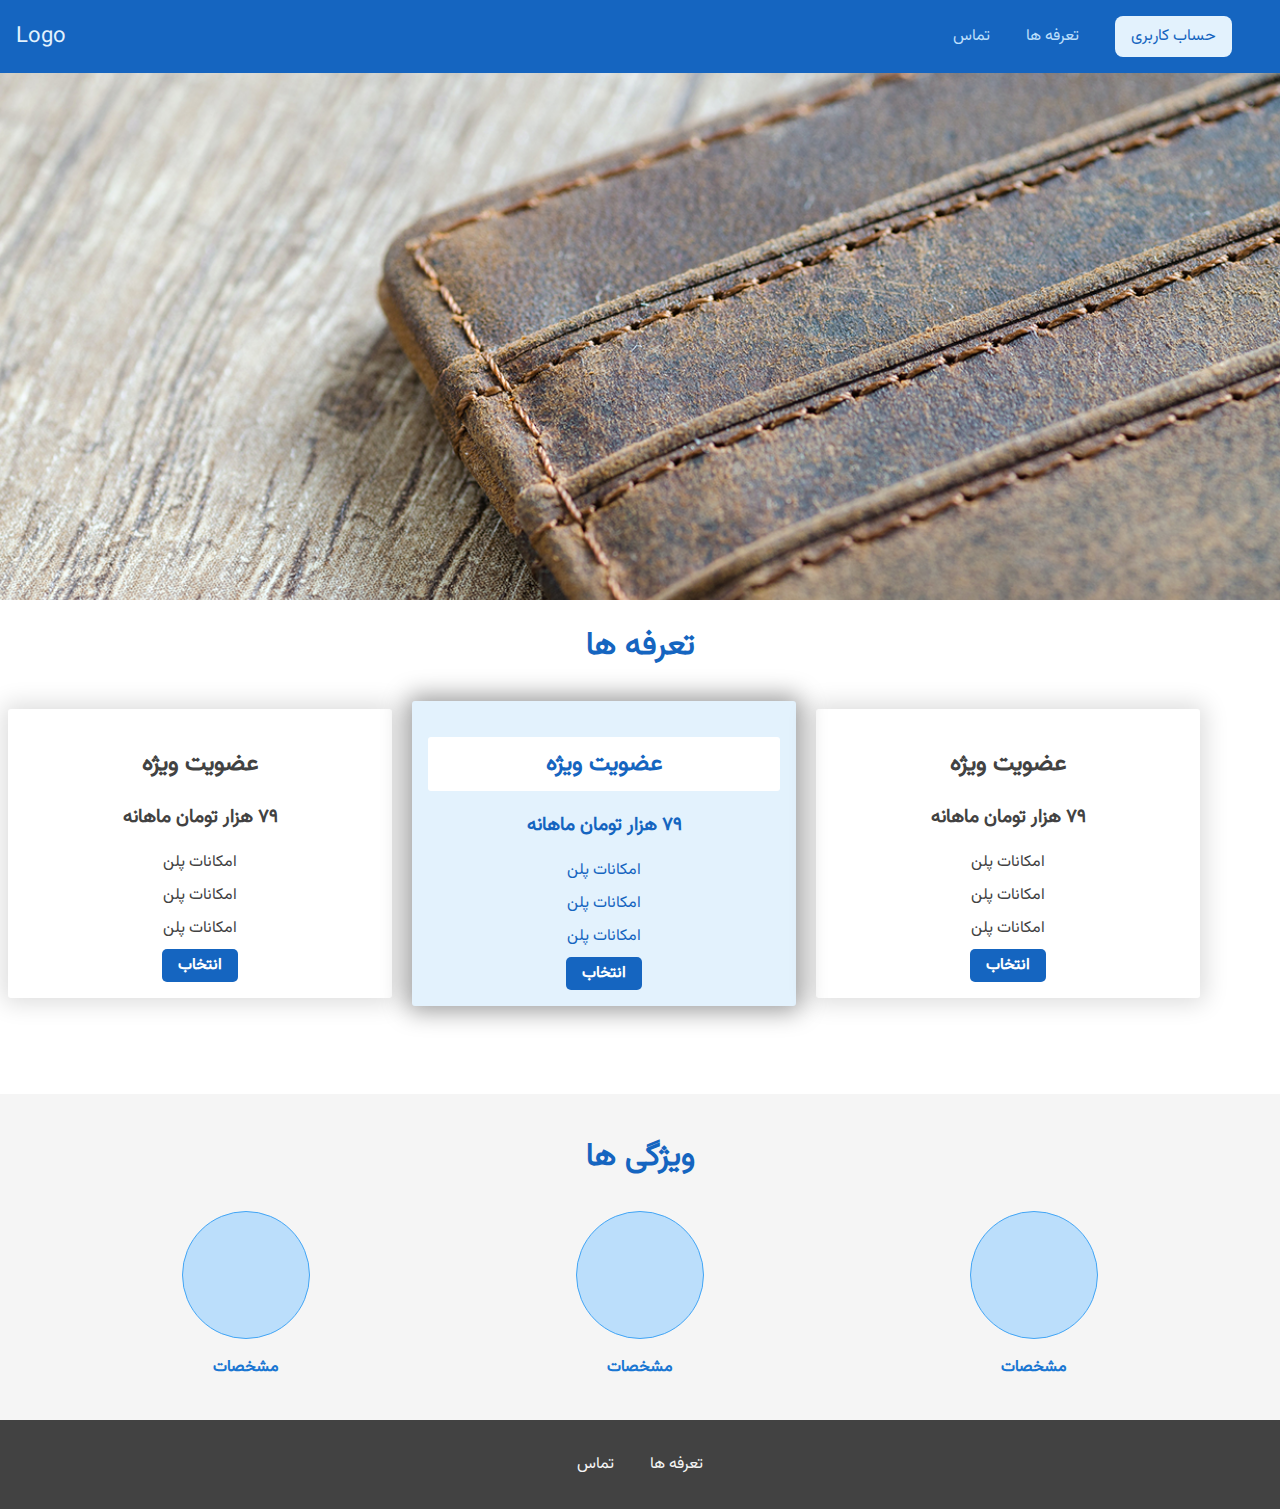
==== index.html @ eec28895 "fixed bg for plans page and added badge elelment to the plan offers" ====
<!DOCTYPE html>

<html>
    <head>
        <link rel="stylesheet" href="/style/shared.css">
        <link rel="stylesheet" href="/style/mian.css">
        <title>Web App</title>
    </head>
    <body>
        <header class="main-header">
            <div>
                <a href="#" class="main-header__logo">
                    Logo
                </a>
            </div>
            <nav class="main-nav">
                <ul class="main-nav__items">
                    <li class="main-nav__item">
                        <a href="#">تماس</a>  
                    </li>
                    <li class="main-nav__item">
                        <a href="/page/plans/index.html">تعرفه ها</a>
                    </li>
                    <li class="main-nav__item main-nav__item--acount">
                        <a href="#">حساب کاربری</a>  
                    </li>
                </ul>
            </nav>
        </header>
        <main>

        </main>
        <main>
            <section id="overview"></section>
            <section id="plans">
                <h1 class="section-title">تعرفه ها</h1>
                <div class="plan__list">
                    <article class="plan">
                        <h2 class="plan__title">عضویت ویژه</h2>
                        <h3 class="plan__price">79 هزار تومان ماهانه</h3>
                        <ul class="plan__features">
                            <li class="plan__feature">امکانات پلن</li>
                            <li class="plan__feature">امکانات پلن</li>
                            <li class="plan__feature">امکانات پلن</li>
                        </ul>
                        <div>
                            <button class="plan__btn">انتخاب</button>
                        </div>
                    </article>
                    <article class="plan plan__highlighted">
                        <h2 class="plan__title--highlighted">عضویت ویژه</h2>
                        <h3 class="plan__price">79 هزار تومان ماهانه</h3>
                        <ul class="plan__features">
                            <li class="plan__feature">امکانات پلن</li>
                            <li class="plan__feature">امکانات پلن</li>
                            <li class="plan__feature">امکانات پلن</li>
                        </ul>
                        <div>
                            <button class="plan__btn">انتخاب</button>
                        </div>
                    </article>
                    <article class="plan">
                        <h2 class="plan__title">عضویت ویژه</h2>
                        <h3 class="plan__price">79 هزار تومان ماهانه</h3>
                        <ul class="plan__features">
                            <li class="plan__feature">امکانات پلن</li>
                            <li class="plan__feature">امکانات پلن</li>
                            <li class="plan__feature">امکانات پلن</li>
                        </ul>
                        <div>
                            <button class="plan__btn">انتخاب</button>
                        </div>
                    </article>
                </div>
            </section>
            <section id="features">
                <h1 class="section-title">ویژگی ها</h1>
                <ul class="features__list">
                    <li class="features__list--element">
                        <div class="features__image">

                        </div>
                        <p class="features__description">
                            مشخصات
                        </p>
                    </li>
                    <li class="features__list--element">
                        <div class="features__image">

                        </div>
                        <p class="features__description">
                            مشخصات
                        </p>
                    </li>
                    <li class="features__list--element">
                        <div class="features__image">

                        </div>
                        <p class="features__description">
                            مشخصات
                        </p>
                    </li>
                </ul>
            </section>
        </main>
        <footer class="main-footer">
            <nav>
                <ul class="main-footer__links">
                    <li class="main-footer__link">
                        <a href="#">تماس</a>
                    </li>
                    <li class="main-footer__link">
                        <a href="#">تعرفه ها</a>
                    </li>
                </ul>
            </nav>
        </footer>
    </body>
</html>
---- style/shared.css ----
* {
    box-sizing: border-box;
}


@font-face {
    font-family: 'Vazir-FD';
    src: url('../font/Vazirmatn-FD-Regular.woff2');
}

body {
    font-family: Vazir-FD;
    margin: 0;
}
.main-header {
    width: 100%;
    background: #1565c0;
    padding: 8px 16px;
    position: fixed;
    top: 0;
    z-index: 1;
}

.main-header > div {
    display: inline-block;
    vertical-align: middle;
}

.main-header__logo {
    color: #e3f2fd;
    text-decoration: none;
    font-size: 22px;
}

.main-nav {
    display: inline-block;
    width: calc(100% - 70px);
    text-align: right;
    vertical-align: middle;
}

.mane-nav__items {
    margin: 0;
    padding: 0;
    list-style: none;
}

.main-nav__item {
    display: inline-block;
    margin: 0px 16px;
}

.main-nav__item a {
    color: #bbdefb;
    text-decoration: none;
}

.main-nav__item a:hover, 
.main-nav__item a:active {
    color: white;
}

.main-nav__item--acount a {
    background: #e3f2fd;
    color: #1565c0;
    padding: 8px 16px;
    border-radius: 8px;
}

.main-nav__item--acount a:hover, 
.main-nav__item--acount a:active {
    color: #1565c0;
}

.main-footer {
    background: #424242;
    padding: 32px;
}

.main-footer__links {
    list-style: none;
    margin: 0;
    padding: 0;
    text-align: center;
}

.main-footer__link {
    display: inline-block;
    margin: 0 16px;
}

.main-footer__link a { 
    color: #f5f5f5;
    text-decoration: none;
}

.main-footer__link a:hover,
.main-footer__link a:active {
    color: #e0e0e0;
}
---- style/mian.css ----
#overview {
    width: 100%;
    height: 600px;
    background-image: url(../image/Wallet.png);
    background-position-x: center;
    background-size: cover;
}





.section-title {
    color: #1565c0;
    text-align: center;
}

.plan {
    width: 30%;
    display: inline-block;
    margin: 8px;
    padding: 16px;
    text-align: center;
    vertical-align: middle;
    color: #424242;
    box-shadow: 0 0 25px 5px rgba(0, 0, 0, 0.14);
    direction: rtl;
    border-radius: 3px;
}

.plan__highlighted {
    background: #e3f2fd;
    color: #1565c0;
    box-shadow: 0 0 25px 5px rgba(0, 0, 0, 0.4);
}

.plan__title--highlighted {
    background: #ffffff;
    padding: 8px;
    border-radius: 3px;
}

.plan__features {
    list-style: none;
    margin: 0;
    padding: 0;
}

.plan__feature {
    margin: 8px 0;
}

.plan__btn {
    background: #1565c0;
    color: white;
    font: inherit;
    border: none;
    padding: 4px 16px;
    border-radius: 5px;
    font-weight: bold;
    outline: none;
}

#features {
    background: #f5f5f5;
    margin-top: 80px;
    padding: 16px;
}

#feature .section-title {
    margin: 32px;
}

.features__list {
    text-align: center;
    list-style: none;
    margin: 0;
    padding: 0;
}

.features__list--element {
    display: inline-block;
    width: 30%;
    padding: 0px 16px;
    margin: 8px;
}

.features__description {
    text-align: center;
    vertical-align: middle;
    font-weight: bold;
    color: #1976d2;
    font-size: 18;
}

.features__image {
    background: #bbdefb;
    width: 128px;
    height: 128px;
    border: 1px solid #42a5f5;
    border-radius: 50%;
    margin: auto;
}
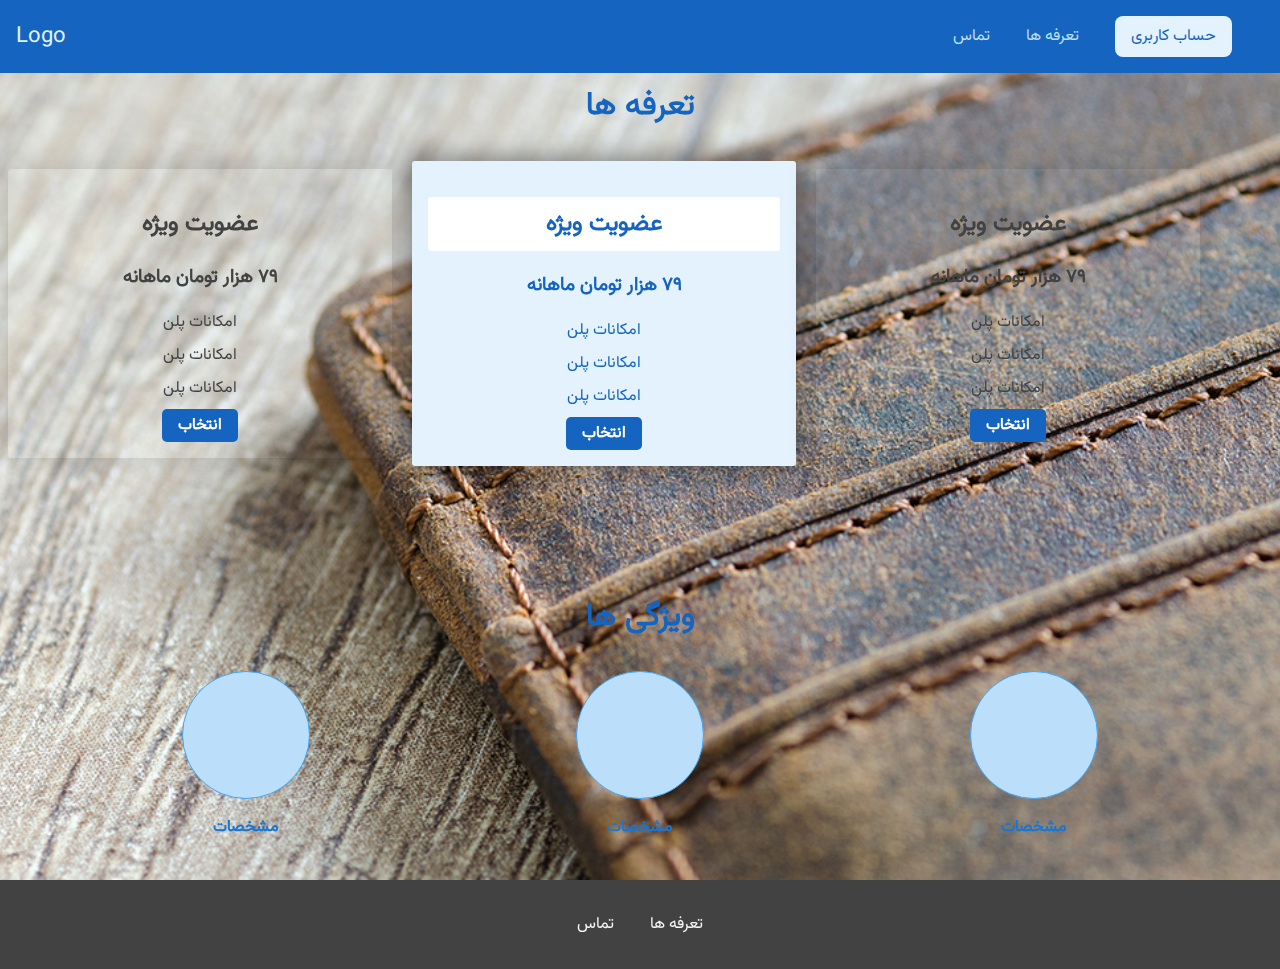
==== commit badd49d1: "made background global and fixed header spacing problem" ====
--- a/index.html
+++ b/index.html
@@ -1,6 +1,7 @@
 <!DOCTYPE html>
 
 <html>
+    <div class="background"></div>
     <head>
         <link rel="stylesheet" href="/style/shared.css">
         <link rel="stylesheet" href="/style/mian.css">
@@ -28,10 +29,7 @@
             </nav>
         </header>
         <main>
-
-        </main>
-        <main>
-            <section id="overview"></section>
+            <div class="main-header__push-down"></div>
             <section id="plans">
                 <h1 class="section-title">تعرفه ها</h1>
                 <div class="plan__list">
--- a/style/shared.css
+++ b/style/shared.css
@@ -6,6 +6,25 @@
 @font-face {
     font-family: 'Vazir-FD';
     src: url('../font/Vazirmatn-FD-Regular.woff2');
+}
+
+
+
+.background {
+    background: url("../../image/Wallet.png");        
+    width: 100%;
+    height: 1080px;
+    background-repeat: no-repeat;
+    position: fixed;
+    background-position-x: center;
+    background-size: cover;
+    z-index: -1;
+
+}
+
+.main-header__push-down {
+    
+    padding: 30px;
 }
 
 body {
--- a/style/mian.css
+++ b/style/mian.css
@@ -1,10 +1,4 @@
-#overview {
-    width: 100%;
-    height: 600px;
-    background-image: url(../image/Wallet.png);
-    background-position-x: center;
-    background-size: cover;
-}
+
 
 
 
@@ -62,7 +56,7 @@
 }
 
 #features {
-    background: #f5f5f5;
+    background-: #f5f5f5;
     margin-top: 80px;
     padding: 16px;
 }
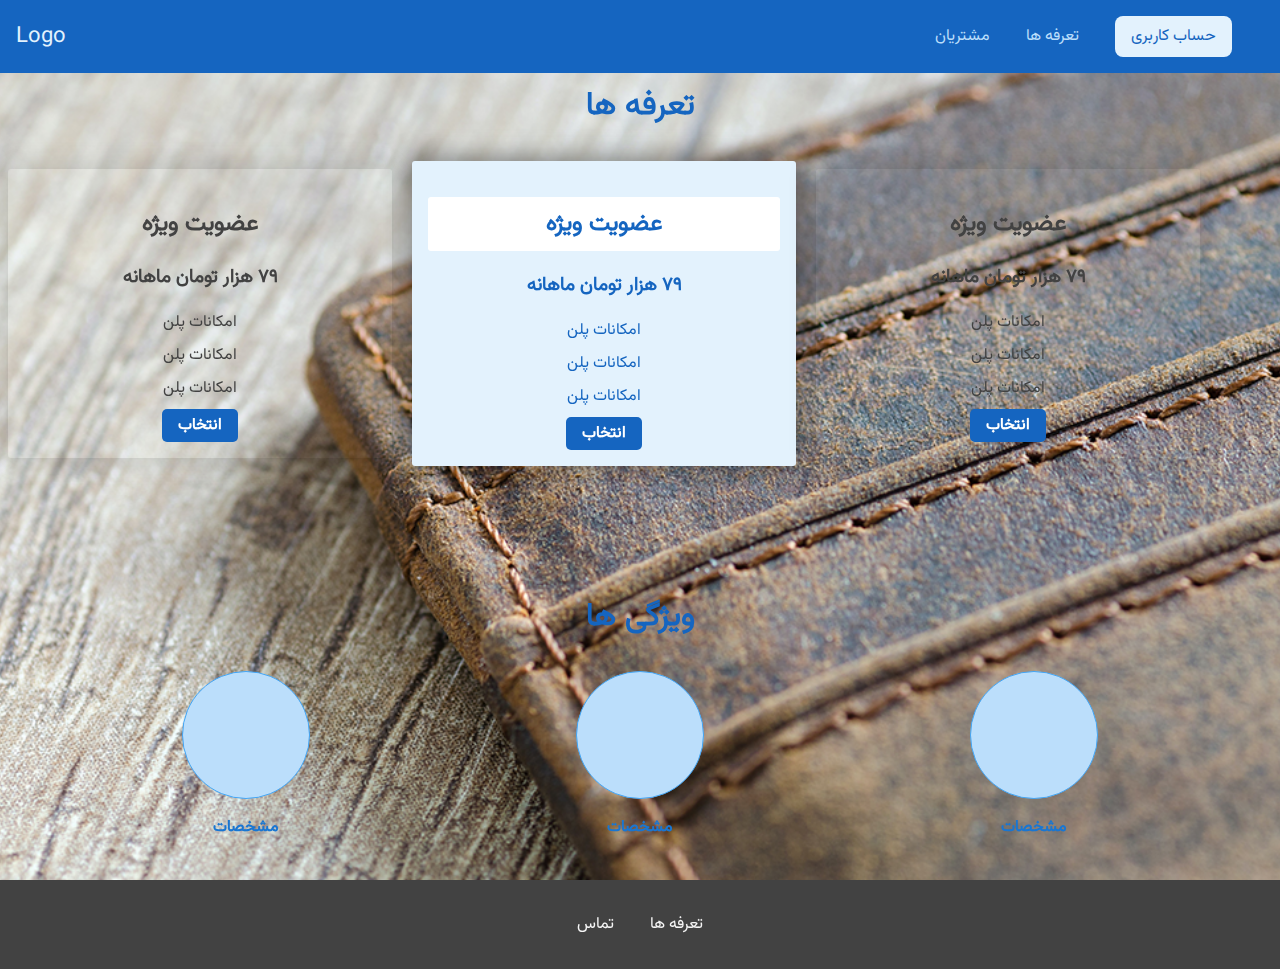
==== commit 15ad23b9: "added customers page + some content in it // changed header acordingly" ====
--- a/index.html
+++ b/index.html
@@ -10,14 +10,14 @@
     <body>
         <header class="main-header">
             <div>
-                <a href="#" class="main-header__logo">
+                <a href="/index.html" class="main-header__logo">
                     Logo
                 </a>
             </div>
             <nav class="main-nav">
                 <ul class="main-nav__items">
                     <li class="main-nav__item">
-                        <a href="#">تماس</a>  
+                        <a href="/page/customers/index.html">مشتریان</a>  
                     </li>
                     <li class="main-nav__item">
                         <a href="/page/plans/index.html">تعرفه ها</a>
--- a/style/shared.css
+++ b/style/shared.css
@@ -1,7 +1,6 @@
 * {
     box-sizing: border-box;
 }
-
 
 @font-face {
     font-family: 'Vazir-FD';
@@ -20,11 +19,6 @@
     background-size: cover;
     z-index: -1;
 
-}
-
-.main-header__push-down {
-    
-    padding: 30px;
 }
 
 body {
--- a/style/mian.css
+++ b/style/mian.css
@@ -1,8 +1,7 @@
 
-
-
-
-
+main {
+    padding-top: 60px;
+}
 
 .section-title {
     color: #1565c0;
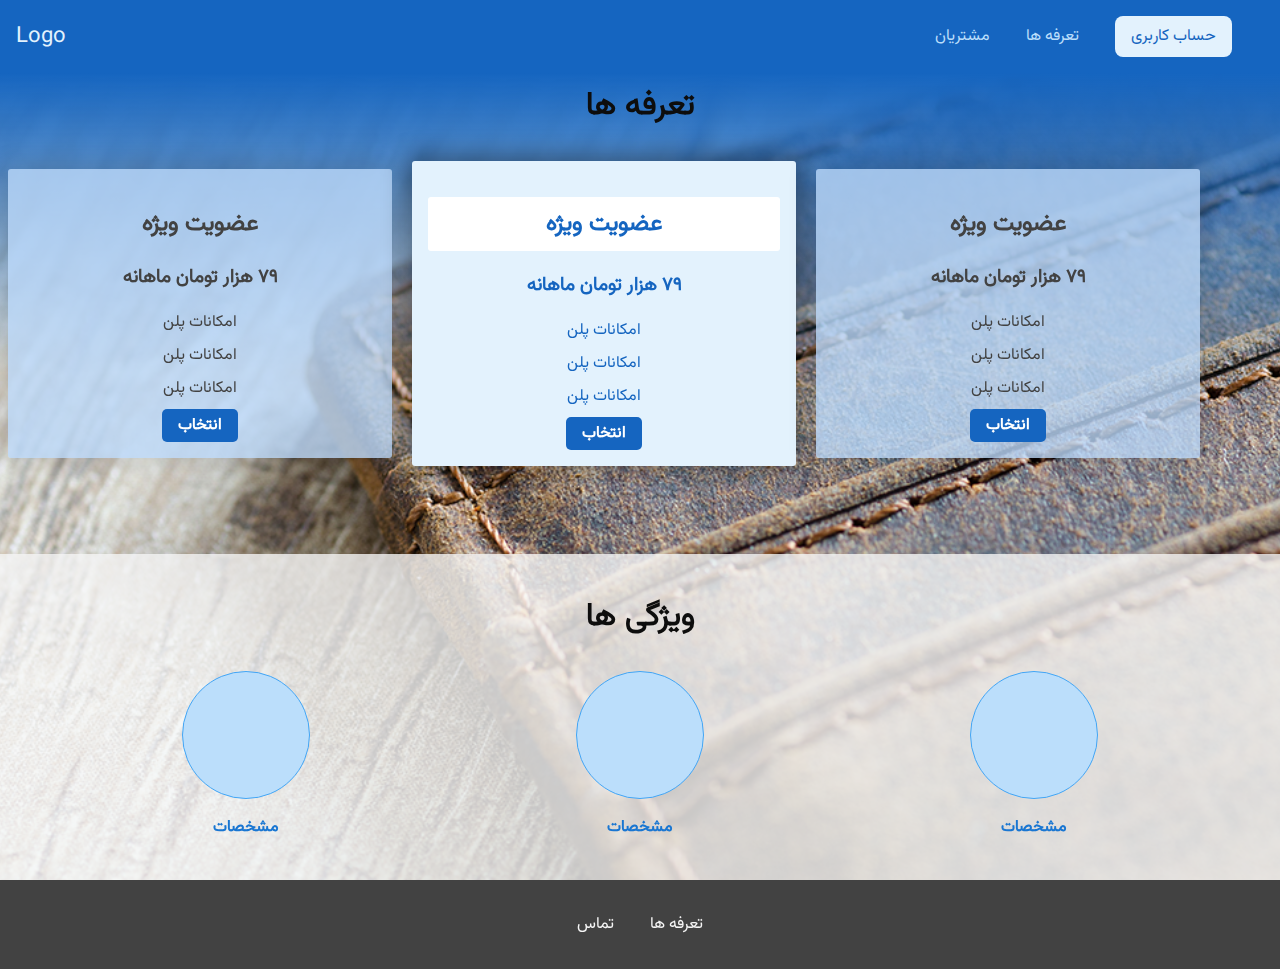
==== commit ab4d27bb: "added linear-gradient to background and changed colors accordingly" ====
--- a/index.html
+++ b/index.html
@@ -2,6 +2,7 @@
 
 <html>
     <div class="background"></div>
+    <div class="background__gradient"></div>
     <head>
         <link rel="stylesheet" href="/style/shared.css">
         <link rel="stylesheet" href="/style/mian.css">
--- a/style/shared.css
+++ b/style/shared.css
@@ -7,10 +7,8 @@
     src: url('../font/Vazirmatn-FD-Regular.woff2');
 }
 
-
-
 .background {
-    background: url("../../image/Wallet.png");        
+    background: url("../../image/Wallet.png");
     width: 100%;
     height: 1080px;
     background-repeat: no-repeat;
@@ -18,7 +16,15 @@
     background-position-x: center;
     background-size: cover;
     z-index: -1;
+}
 
+.background__gradient {
+    position: fixed;
+    top: 73px;
+    width: 100%;
+    height: 300px;
+    background-image: linear-gradient(0deg, rgba(0,0,0,0), rgba(21, 101, 192, 1));
+    z-index: 0;
 }
 
 body {
@@ -31,7 +37,7 @@
     padding: 8px 16px;
     position: fixed;
     top: 0;
-    z-index: 1;
+    z-index: 2;
 }
 
 .main-header > div {
--- a/style/mian.css
+++ b/style/mian.css
@@ -3,8 +3,13 @@
     padding-top: 60px;
 }
 
+#plans {
+    position: relative;
+    z-index: 1;
+}
+
 .section-title {
-    color: #1565c0;
+    color: #0d0d0d;
     text-align: center;
 }
 
@@ -19,6 +24,8 @@
     box-shadow: 0 0 25px 5px rgba(0, 0, 0, 0.14);
     direction: rtl;
     border-radius: 3px;
+    background: rgba(186, 215, 247, 0.8);
+
 }
 
 .plan__highlighted {
@@ -55,7 +62,7 @@
 }
 
 #features {
-    background-: #f5f5f5;
+    background: rgba(245, 245, 245, 0.8);
     margin-top: 80px;
     padding: 16px;
 }
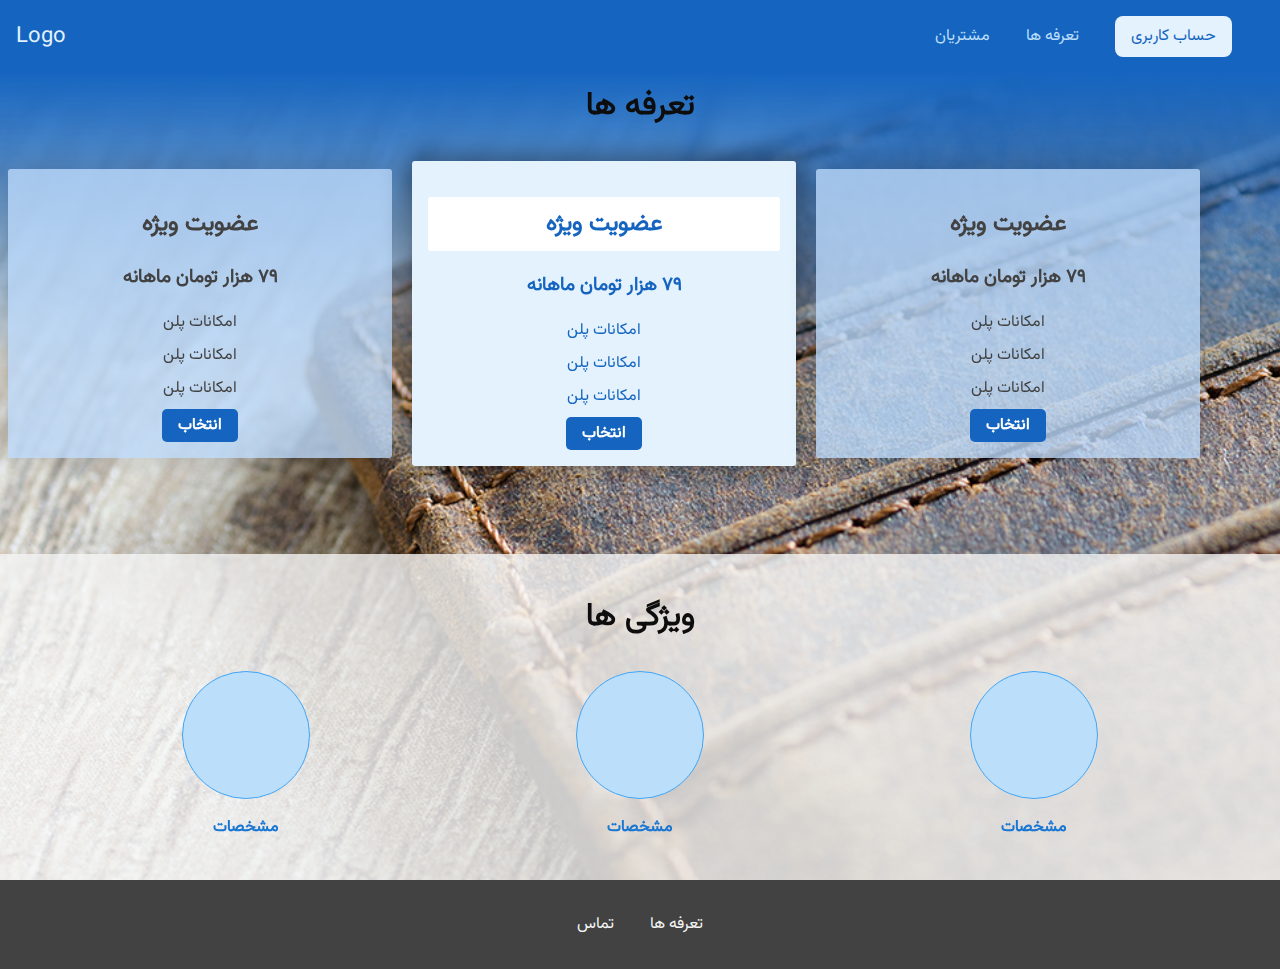
==== commit 392116c3: "added modal elements for main page purchase" ====
--- a/index.html
+++ b/index.html
@@ -9,6 +9,16 @@
         <title>Web App</title>
     </head>
     <body>
+        <div class="backdrop"></div>
+        <div class="modal">
+            <h1 class="modal__title">عنوان</h1>
+            <div class="modal__actions">
+                <a href="#" class="modal__action">ثبت سفارش</a>
+                <button class="modal__action modal__action--negative">
+                    انصراف
+                </button>
+            </div>
+        </div>
         <header class="main-header">
             <div>
                 <a href="/index.html" class="main-header__logo">
--- a/style/shared.css
+++ b/style/shared.css
@@ -8,22 +8,19 @@
 }
 
 .background {
-    background: url("../../image/Wallet.png");
+    background: url("../../image/Wallet.png") center/cover no-repeat;
     width: 100%;
-    height: 1080px;
-    background-repeat: no-repeat;
+    height: 67.5rem;
     position: fixed;
-    background-position-x: center;
-    background-size: cover;
     z-index: -1;
 }
 
 .background__gradient {
     position: fixed;
-    top: 73px;
+    top: 4.5625rem;
     width: 100%;
-    height: 300px;
-    background-image: linear-gradient(0deg, rgba(0,0,0,0), rgba(21, 101, 192, 1));
+    height: 18.75rem;
+    background: linear-gradient(0deg, rgba(0,0,0,0), rgba(21, 101, 192, 1));
     z-index: 0;
 }
 
@@ -31,10 +28,22 @@
     font-family: Vazir-FD;
     margin: 0;
 }
+
+.backdrop {
+    position: fixed;
+    top: 0;
+    left: 0;
+    display: none;
+    z-index: 100;
+    width: 100vw;
+    height: 100vh;
+    background: rgba(0, 0, 0, 0.5);
+}
+
 .main-header {
     width: 100%;
     background: #1565c0;
-    padding: 8px 16px;
+    padding: 0.5rem 1rem;
     position: fixed;
     top: 0;
     z-index: 2;
@@ -48,12 +57,12 @@
 .main-header__logo {
     color: #e3f2fd;
     text-decoration: none;
-    font-size: 22px;
+    font-size: 1.375rem;
 }
 
 .main-nav {
     display: inline-block;
-    width: calc(100% - 70px);
+    width: calc(100% - 4.375rem);
     text-align: right;
     vertical-align: middle;
 }
@@ -66,7 +75,7 @@
 
 .main-nav__item {
     display: inline-block;
-    margin: 0px 16px;
+    margin: 0px 1rem;
 }
 
 .main-nav__item a {
@@ -82,7 +91,7 @@
 .main-nav__item--acount a {
     background: #e3f2fd;
     color: #1565c0;
-    padding: 8px 16px;
+    padding: 0.5rem 1rem;
     border-radius: 8px;
 }
 
@@ -93,7 +102,7 @@
 
 .main-footer {
     background: #424242;
-    padding: 32px;
+    padding: 2rem;
 }
 
 .main-footer__links {
@@ -105,7 +114,7 @@
 
 .main-footer__link {
     display: inline-block;
-    margin: 0 16px;
+    margin: 0 1rem;
 }
 
 .main-footer__link a { 
--- a/style/mian.css
+++ b/style/mian.css
@@ -1,11 +1,10 @@
 
 main {
-    padding-top: 60px;
+    padding-top: 3.75rem;
 }
 
 #plans {
     position: relative;
-    z-index: 1;
 }
 
 .section-title {
@@ -16,8 +15,8 @@
 .plan {
     width: 30%;
     display: inline-block;
-    margin: 8px;
-    padding: 16px;
+    margin: 0.5rem;
+    padding: 1rem;
     text-align: center;
     vertical-align: middle;
     color: #424242;
@@ -36,7 +35,7 @@
 
 .plan__title--highlighted {
     background: #ffffff;
-    padding: 8px;
+    padding: 0.5rem;
     border-radius: 3px;
 }
 
@@ -47,7 +46,7 @@
 }
 
 .plan__feature {
-    margin: 8px 0;
+    margin: 0.5rem 0;
 }
 
 .plan__btn {
@@ -55,7 +54,7 @@
     color: white;
     font: inherit;
     border: none;
-    padding: 4px 16px;
+    padding: 0.25rem 1rem;
     border-radius: 5px;
     font-weight: bold;
     outline: none;
@@ -63,12 +62,13 @@
 
 #features {
     background: rgba(245, 245, 245, 0.8);
-    margin-top: 80px;
-    padding: 16px;
+    margin-top: 5rem;
+    padding: 1rem;
+    position: relative;
 }
 
 #feature .section-title {
-    margin: 32px;
+    margin: 2rem;
 }
 
 .features__list {
@@ -81,8 +81,8 @@
 .features__list--element {
     display: inline-block;
     width: 30%;
-    padding: 0px 16px;
-    margin: 8px;
+    padding: 0px 1rem;
+    margin: 0.5rem;
 }
 
 .features__description {
@@ -90,14 +90,51 @@
     vertical-align: middle;
     font-weight: bold;
     color: #1976d2;
-    font-size: 18;
+    font-size: 1rem;
 }
 
 .features__image {
     background: #bbdefb;
-    width: 128px;
-    height: 128px;
+    width: 8rem;
+    height: 8rem;
     border: 1px solid #42a5f5;
     border-radius: 50%;
     margin: auto;
+}
+
+.modal {
+    position: fixed;
+    display: none;
+    z-index: 200;
+    top: 20%;
+    left: 30%;
+    width: 40%;
+    background: #ffffff;
+    padding: 1rem;
+    border-radius: 3px;
+    box-shadow: 1px 1px 1px rgba(0, 0, 0, 0.5);
+}
+
+.modal__title {
+    text-align: center;
+    margin: 0 0 1rem 0;
+}
+
+.modal__actions {
+    text-align: center;
+}
+
+.modal__action {
+    border: 1px solid #1565c0;
+    background: #1565c0;
+    text-decoration: none;
+    color: #ffffff;
+    font: inherit;
+    padding: 0.5rem 1rem;
+    border-radius: 3px;
+}
+
+.modal__action--negative {
+    background: #d81b60;
+    border: 1px solid #d81b60;
 }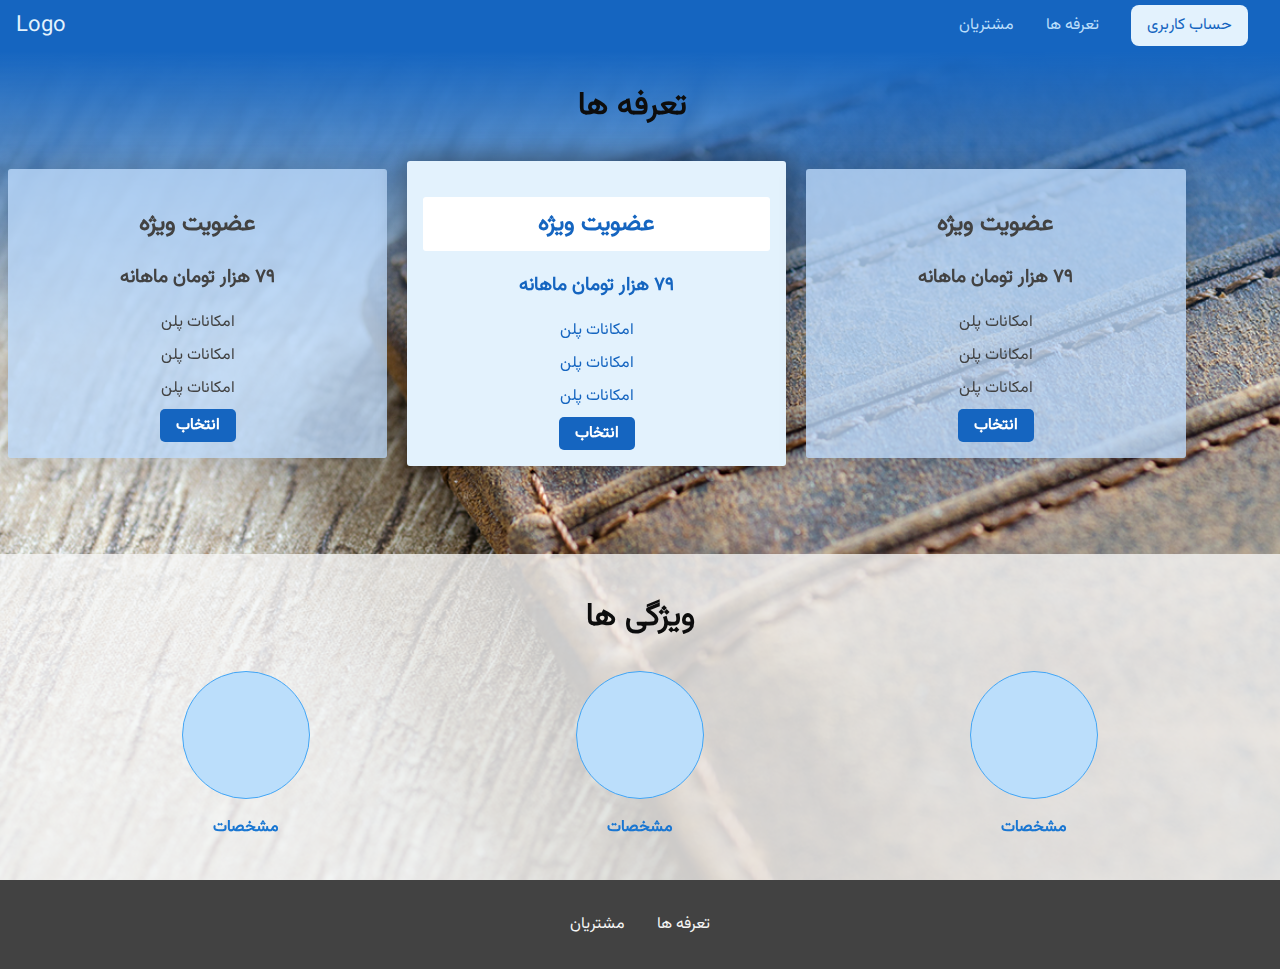
==== commit 0b7449dd: "now using flexboxes for footer + fixed background__gradient spacing" ====
--- a/index.html
+++ b/index.html
@@ -4,6 +4,7 @@
     <div class="background"></div>
     <div class="background__gradient"></div>
     <head>
+        <meta name="viewport" content="width=device-width, intitial-scale=1.0">
         <link rel="stylesheet" href="/style/shared.css">
         <link rel="stylesheet" href="/style/mian.css">
         <title>Web App</title>
@@ -116,13 +117,14 @@
             <nav>
                 <ul class="main-footer__links">
                     <li class="main-footer__link">
-                        <a href="#">تماس</a>
+                        <a href="/page/customers/index.html">مشتریان</a>
                     </li>
                     <li class="main-footer__link">
-                        <a href="#">تعرفه ها</a>
+                        <a href="/page/plans/index.html">تعرفه ها</a>
                     </li>
                 </ul>
             </nav>
         </footer>
+        <script src="/scripts/shared.js"></script>
     </body>
 </html>--- a/style/shared.css
+++ b/style/shared.css
@@ -9,19 +9,27 @@
 
 .background {
     background: url("../../image/Wallet.png") center/cover no-repeat;
-    width: 100%;
-    height: 67.5rem;
+    width: 100vw;
+    height: 100vh;
+    top: 0;
+    left: 0;
     position: fixed;
     z-index: -1;
 }
 
 .background__gradient {
     position: fixed;
-    top: 4.5625rem;
+    top: 3.17rem;
     width: 100%;
-    height: 18.75rem;
+    height: 9.75rem;
     background: linear-gradient(0deg, rgba(0,0,0,0), rgba(21, 101, 192, 1));
     z-index: 0;
+}
+
+@media (min-width: 40rem) {
+    .background__gradient {
+        height: 18.75rem;
+    }
 }
 
 body {
@@ -47,11 +55,9 @@
     position: fixed;
     top: 0;
     z-index: 2;
-}
-
-.main-header > div {
-    display: inline-block;
-    vertical-align: middle;
+    display: flex;
+    align-items: center;
+    justify-content: space-between;
 }
 
 .main-header__logo {
@@ -61,20 +67,17 @@
 }
 
 .main-nav {
-    display: inline-block;
-    width: calc(100% - 4.375rem);
-    text-align: right;
-    vertical-align: middle;
+    display: flex;
 }
 
-.mane-nav__items {
+.main-nav__items {
     margin: 0;
     padding: 0;
     list-style: none;
+    display: flex;
 }
 
 .main-nav__item {
-    display: inline-block;
     margin: 0px 1rem;
 }
 
@@ -109,11 +112,11 @@
     list-style: none;
     margin: 0;
     padding: 0;
-    text-align: center;
+    display: flex;
+    justify-content: center;
 }
 
 .main-footer__link {
-    display: inline-block;
     margin: 0 1rem;
 }
 
--- a/style/mian.css
+++ b/style/mian.css
@@ -5,6 +5,7 @@
 
 #plans {
     position: relative;
+    margin-right: 1rem;
 }
 
 .section-title {
@@ -13,18 +14,15 @@
 }
 
 .plan {
-    width: 30%;
-    display: inline-block;
+    width: 100%;
     margin: 0.5rem;
     padding: 1rem;
     text-align: center;
-    vertical-align: middle;
     color: #424242;
     box-shadow: 0 0 25px 5px rgba(0, 0, 0, 0.14);
     direction: rtl;
     border-radius: 3px;
     background: rgba(186, 215, 247, 0.8);
-
 }
 
 .plan__highlighted {
@@ -60,6 +58,15 @@
     outline: none;
 }
 
+@media (min-width: 40rem) {
+    .plan {
+        width: 30%;
+        display: inline-block;
+        vertical-align: middle;
+        min-width: 12rem;
+    }
+}
+
 #features {
     background: rgba(245, 245, 245, 0.8);
     margin-top: 5rem;
@@ -79,8 +86,7 @@
 }
 
 .features__list--element {
-    display: inline-block;
-    width: 30%;
+    width: 100%;
     padding: 0px 1rem;
     margin: 0.5rem;
 }
@@ -100,6 +106,15 @@
     border: 1px solid #42a5f5;
     border-radius: 50%;
     margin: auto;
+}
+
+@media (min-width: 40rem) {
+    .features__list--element {
+        display: inline-block;
+        width: 30%;
+        padding: 0px 1rem;
+        margin: 0.5rem;
+    }
 }
 
 .modal {
